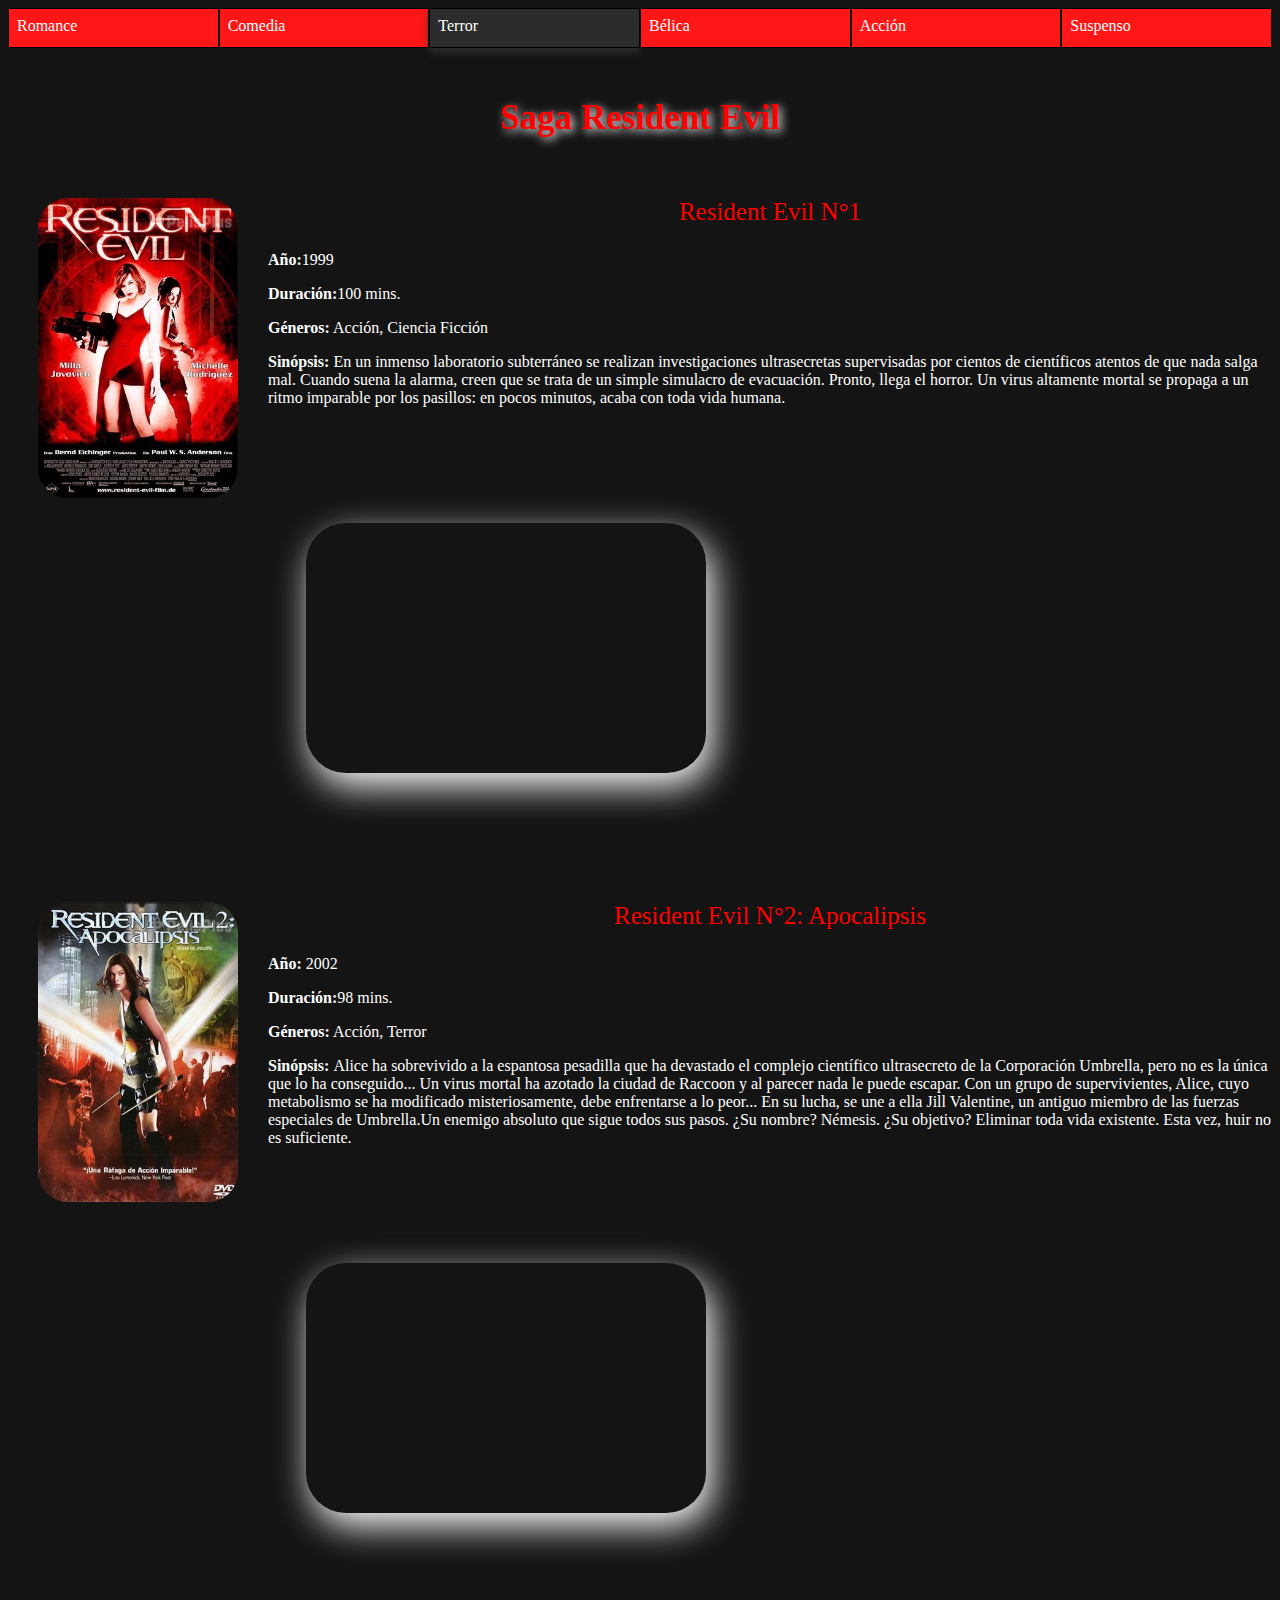
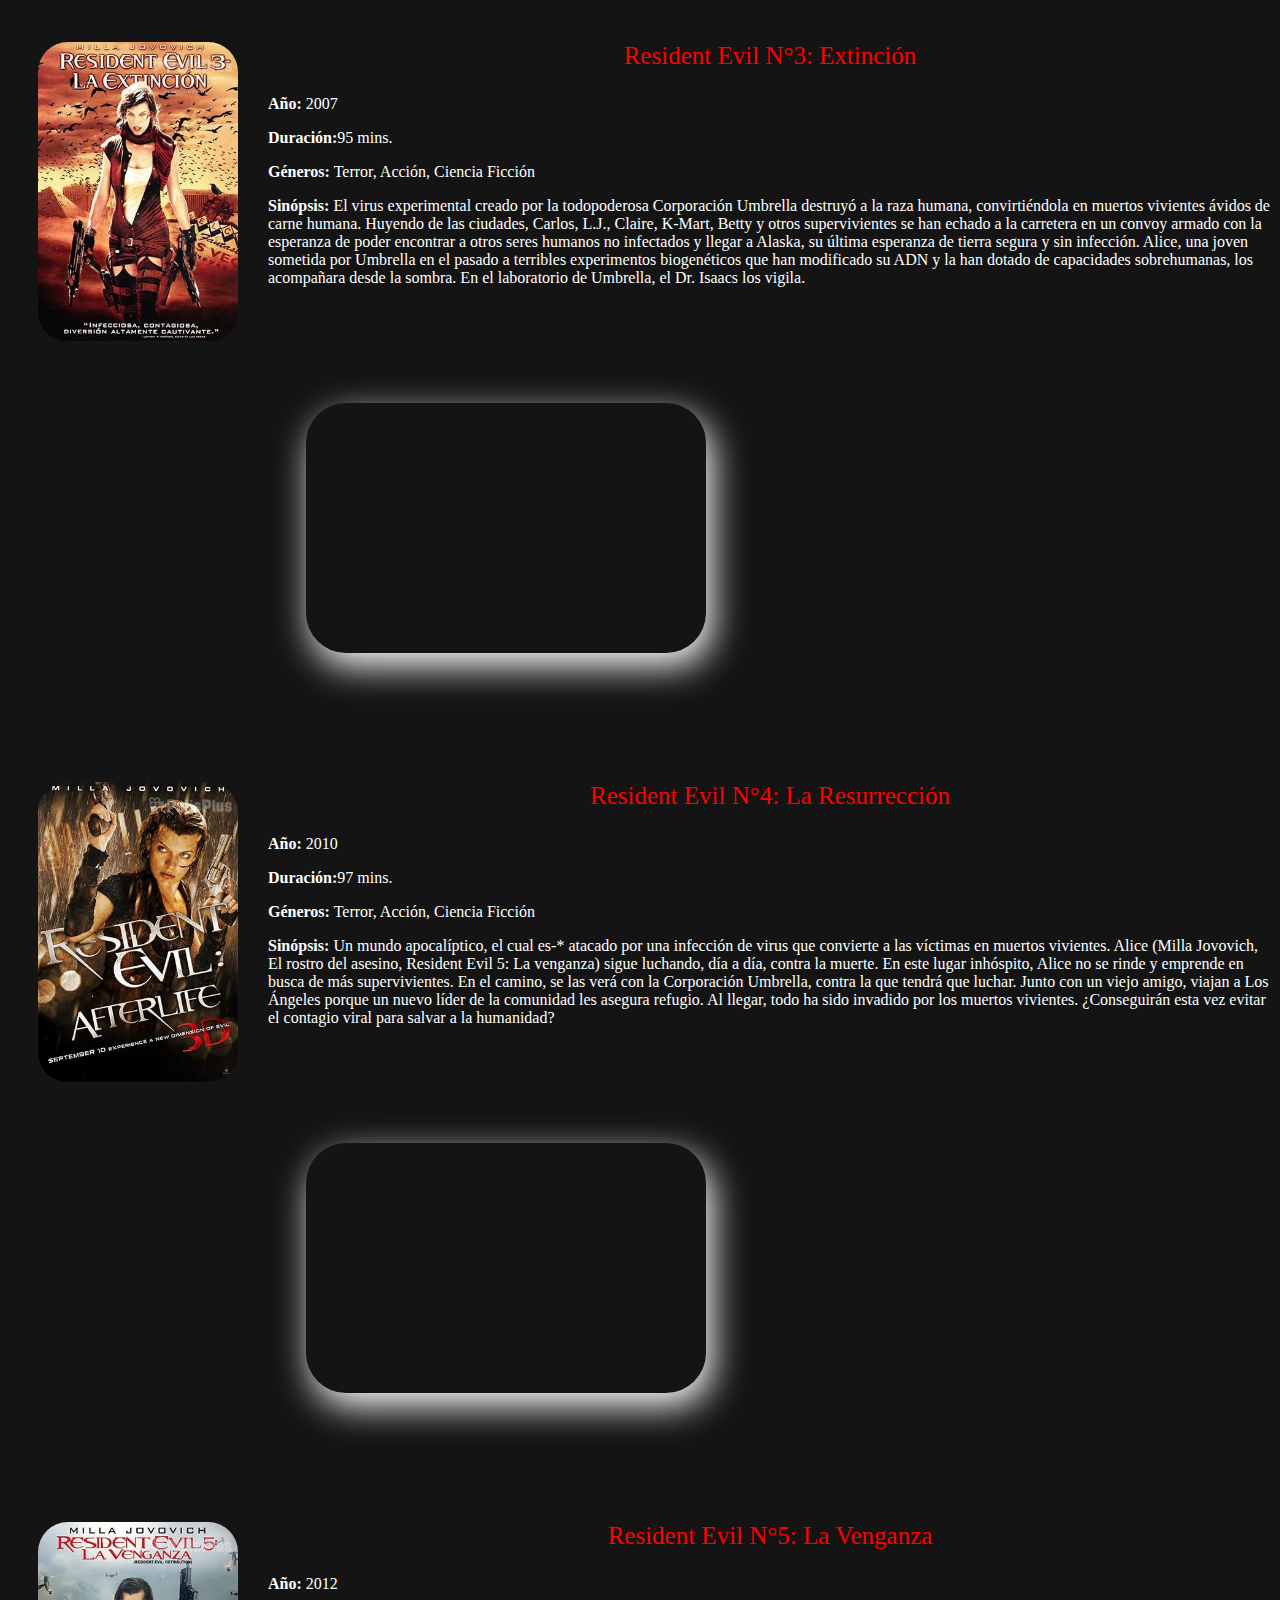
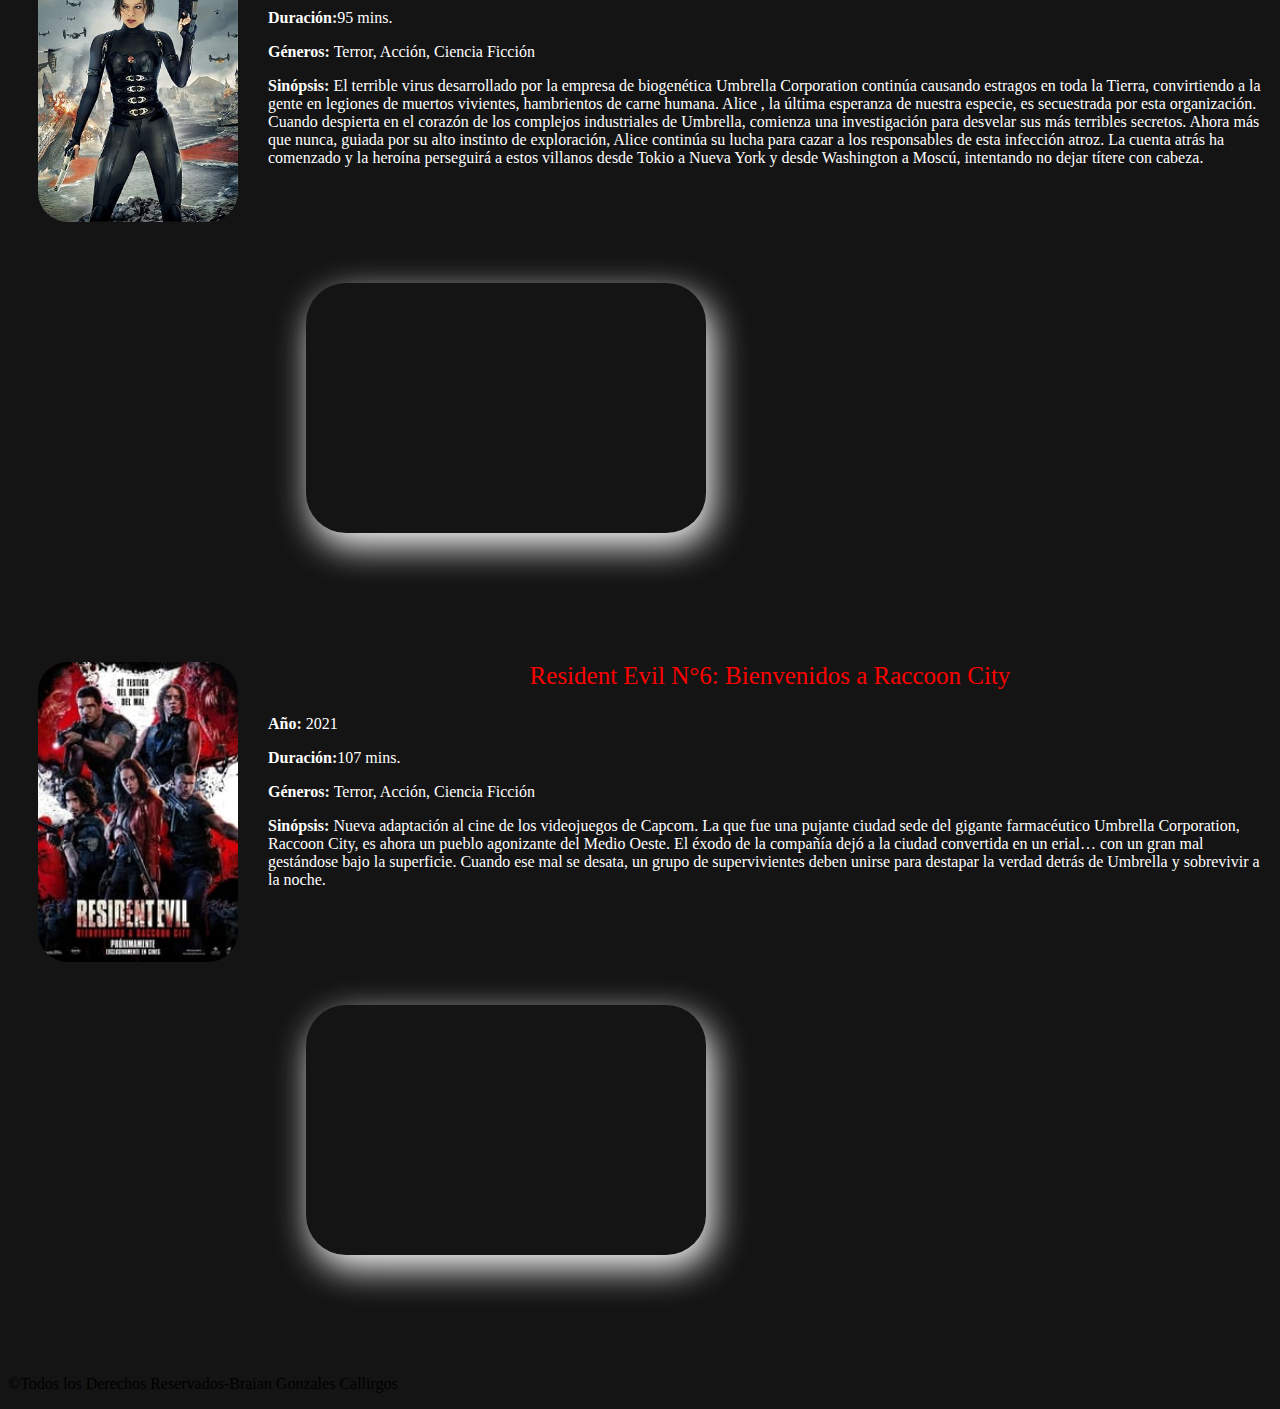
==== 1. PELICULA-COMPLETAS-main/index.html @ bfbb7c23 "Add files via upload" ====
<!DOCTYPE html>
<html lang="en">
<head>
    <meta charset="UTF-8">
    <meta http-equiv="X-UA-Compatible" content="IE=edge">
    <meta name="viewport" content="width=device-width, initial-scale=1.0">
    <title>Home</title>
    <link rel="stylesheet" href="./style.css">
</head>

<body>

<header>
<nav>
 <ul class="menu">


<li class="menu-item" ><a href="#" class="menu-link">Romance</a>    </li>
<li class="menu-item" ><a href="#" class="menu-link">Comedia</a>    </li>
<li class="menu-item" ><a href="#" class="menu-link">Terror</a>     </li>
<li class="menu-item" ><a href="#" class="menu-link">Bélica</a>     </li>
<li class="menu-item" ><a href="index2.html" class="menu-link">Acción</a>     </li>
<li class="menu-item" ><a href="#" class="menu-link">Suspenso</a>   </li>

 </ul>
</nav>
</header>

<main>
<h2> Saga Resident Evil</h2>

<!-- RESIDEN EVIL 1 -->

<div>    
    <a href="https://youtu.be/qjRtay--vwg" target="_blank" > <img  src="./img/imagen1.jpg" alt="Residen Evil 1" > </a>  


<p class="titulo">Resident Evil  N°1</p>
<p ><b>Año:</b>1999</p> 
<p ><b>Duración:</b>100 mins.</p>
<p ><b>Géneros:</b> Acción, Ciencia Ficción</p>
<p ><b>Sinópsis:  </b>En un inmenso laboratorio subterráneo se realizan investigaciones ultrasecretas supervisadas por cientos de científicos atentos de que nada salga mal. Cuando suena la alarma, creen que se trata de un simple simulacro de evacuación. Pronto, llega el horror. Un virus altamente mortal se propaga a un ritmo imparable por los pasillos: en pocos minutos, acaba con toda vida humana.
    </p>


    <iframe class="video" src="https://waaw.to/f/fXcGdStcE54D" frameborder="0" scrolling="no" width="400" height="250"allow="autoplay; encrypted-media" allowfullscreen=""></iframe>

 </div>
 
<!-- Residen evil 2 -->
<div>

<a href="https://www.youtube.com/watch?v=SwSLx-Img2w" target="_blank" > <img src="./img/imagen2.jpg" alt="Residen Evil 2"></a>

<p class="titulo">Resident Evil  N°2: Apocalipsis</p>
    <p ><b>Año:</b> 2002</p> 
    <p ><b>Duración:</b>98 mins.</p>
    <p ><b>Géneros:</b> Acción, Terror</p>
    <p><b>Sinópsis: </b>Alice ha sobrevivido a la espantosa pesadilla que ha devastado el complejo científico ultrasecreto de la Corporación Umbrella, pero no es la única que lo ha conseguido... Un virus mortal ha azotado la ciudad de Raccoon y al parecer nada le puede escapar. Con un grupo de supervivientes, Alice, cuyo metabolismo se ha modificado misteriosamente, debe enfrentarse a lo peor... En su lucha, se une a ella Jill Valentine, un antiguo miembro de las fuerzas especiales de Umbrella.Un enemigo absoluto que sigue todos sus pasos. ¿Su nombre? Némesis. ¿Su objetivo? Eliminar toda vida existente. Esta vez, huir no es suficiente. 
        </p>


 <iframe  class="video"   src="https://akamai.interplanetary.video/?v=aHR0cHM6Ly9ha2FtYWktY2RuLWNvbnRlbnQuaW50ZXJwbGFuZXRhcnkudmlkZW8vZW1iZWQtc2NoaDZ5NnN2aXJ5Lmh0bWw="scrolling="no" allowfullscreen="" width="400" height="250" frameborder="0"></iframe>
</div>

<!-- Residen evil 3 -->

<div> 

    <a  href="https://www.youtube.com/watch?v=mQ1KiftimH0" target="_blank" >  <img  class="imagen"  src="./img/imagen3.jpg" alt="Residen Evil 3 "></a>

  <p class="titulo">Resident Evil  N°3: Extinción</p>
        <p class=><b>Año:</b> 2007</p> 
        <p class=><b>Duración:</b>95 mins.</p>
        <p class=><b>Géneros:</b> Terror, Acción, Ciencia Ficción</p>
        <p class=
       ><b>Sinópsis: </b>El virus experimental creado por la todopoderosa Corporación Umbrella destruyó a la raza humana, convirtiéndola en muertos vivientes ávidos de carne humana. Huyendo de las ciudades, Carlos, L.J., Claire, K-Mart, Betty y otros supervivientes se han echado a la carretera en un convoy armado con la esperanza de poder encontrar a otros seres humanos no infectados y llegar a Alaska, su última esperanza de tierra segura y sin infección. Alice, una joven sometida por Umbrella en el pasado a terribles experimentos biogenéticos que han modificado su ADN y la han dotado de capacidades sobrehumanas, los acompañara desde la sombra. En el laboratorio de Umbrella, el Dr. Isaacs los vigila. 
         </p>
  

<iframe  class="video" src="https://pelisplus.icu/play?id=MjgxMzY=&amp;option=latin" scrolling="no" allowfullscreen="" width="400" height="250" frameborder="0" __idm_id__="4177921"></iframe>
 </div>

 <!-- Residen evil 4 -->

  <div>

    <a  href="https://www.youtube.com/watch?v=I5GieEmEmFY" target="_blank" >  <img  class="imagen"  src="./img/imagen4.jpg" alt="Residen Evil 4 "> </a>
   
  <p class="titulo">Resident Evil  N°4: La Resurrección</p>
            <p class=><b>Año:</b> 2010</p> 
            <p class=><b>Duración:</b>97 mins.</p>
            <p class=><b>Géneros:</b> Terror, Acción, Ciencia Ficción</p>
            <p class="text-info"><b>Sinópsis: </b>Un mundo apocalíptico, el cual es-* atacado por una infección de virus que convierte a las víctimas en muertos vivientes. Alice (Milla Jovovich, El rostro del asesino, Resident Evil 5: La venganza) sigue luchando, día a día, contra la muerte. En este lugar inhóspito, Alice no se rinde y emprende en busca de más supervivientes. En el camino, se las verá con la Corporación Umbrella, contra la que tendrá que luchar. Junto con un viejo amigo, viajan a Los Ángeles porque un nuevo líder de la comunidad les asegura refugio. Al llegar, todo ha sido invadido por los muertos vivientes. ¿Conseguirán esta vez evitar el contagio viral para salvar a la humanidad?
             </p>

        <iframe class="video" src="https://pelisplus.icu/play?id=MjgzMjM=&amp;option=latin" scrolling="no" allowfullscreen="" width="400" height="250" frameborder="0"></iframe>
    
    </div>

<!-- resident evil 5 -->

    <div>
        <a  href="https://www.youtube.com/watch?v=nVEP8n1e0Os" target="_blank" >  <img  class="imagen"  src="./img/imagen5.jpg" alt="Residen Evil 3 "></a>
       
            <p class="titulo">Resident Evil  N°5: La Venganza</p>
            
                <p class=><b>Año:</b> 2012</p> 
                <p class=><b>Duración:</b>95 mins.</p>
                <p class=><b>Géneros:</b> Terror, Acción, Ciencia Ficción</p>
                <p class=><b>Sinópsis: </b>El terrible virus desarrollado por la empresa de biogenética Umbrella Corporation continúa causando estragos en toda la Tierra, convirtiendo a la gente en legiones de muertos vivientes, hambrientos de carne humana. Alice , la última esperanza de nuestra especie, es secuestrada por esta organización. Cuando despierta en el corazón de los complejos industriales de Umbrella, comienza una investigación para desvelar sus más terribles secretos. Ahora más que nunca, guiada por su alto instinto de exploración, Alice continúa su lucha para cazar a los responsables de esta infección atroz. La cuenta atrás ha comenzado y la heroína perseguirá a estos villanos desde Tokio a Nueva York y desde Washington a Moscú, intentando no dejar títere con cabeza.
                 </p>
                 
            
       
        <iframe class="video" src="https://pelisplus.icu/play?id=Mjg0ODk=&amp;option=latin" scrolling="no" allowfullscreen="" width="400" height="250" frameborder="0" __idm_id__="6832129"></iframe>

            </div>
<!-- resident evil 6 -->

           <div>

            <a  href="https://www.youtube.com/watch?v=sKNQM7JmF-k" target="_blank" ><img  class="imagen"  src="./img/imagen6.jpg" alt="Residen Evil 6 "></a> 
          
            <p class="titulo">Resident Evil  N°6: Bienvenidos a Raccoon City</p>
                
             <p class=><b>Año:</b> 2021</p> 
                    <p class=><b>Duración:</b>107 mins.</p>
                    <p class=><b>Géneros:</b> Terror, Acción, Ciencia Ficción</p>
                    <p class="text-info"><b>Sinópsis: </b>Nueva adaptación al cine de los videojuegos de Capcom. La que fue una pujante ciudad sede del gigante farmacéutico Umbrella Corporation, Raccoon City, es ahora un pueblo agonizante del Medio Oeste. El éxodo de la compañía dejó a la ciudad convertida en un erial… con un gran mal gestándose bajo la superficie. Cuando ese mal se desata, un grupo de supervivientes deben unirse para destapar la verdad detrás de Umbrella y sobrevivir a la noche.
                     </p>
        
            
                <iframe    class="video" src="https://pelisplus.icu/play?id=MTI4MTAz&amp;option=latin" scrolling="no" allowfullscreen="" width="400" height="250" frameborder="0"></iframe>
            </div>

</main>

<footer class="left">
    <p>&copy;Todos los Derechos Reservados-Braian Gonzales Callirgos</p>
</footer>
        
</body>
</html>
---- 1. PELICULA-COMPLETAS-main/style.css ----
*{
    box-sizing: border-box;
}

body{
    background-color: rgb(20, 20, 20);
}
nav .menu{
    list-style: none;
    padding: 0%;
    display: flex;
margin-top: 0;}

nav  .menu-link{
    text-decoration: none;
    color: rgb(255, 255, 255);
   }

nav .menu-item{
    width: 50%;
    height: 40px;
    background-color: rgb(255, 23, 23);
    border: 1px solid black;
    flex: 1;
    padding: 8px;
    }

nav .menu-item:hover{
    background-color: rgb(44, 44, 44);
}

nav .menu-item:nth-child(3){
    box-shadow: 0px 5px 7px rgb(44, 44, 44);
    background-color:rgb(44, 44, 44) ;
}


h2{

margin-top: 50px;
text-align: center;
color: red;
margin-bottom: 60px;
text-shadow: 3px 3px 10px #ffffff;
font-size: 35px;}


img{
 border-radius: 30px;
  margin-right: 30px;
 margin-left: 30px;
 height: 300px;
 width: 200px;
 float: left;}

    
main div p{
    justify-content: first baseline;
    color:white;
    vertical-align: text-top;}
main div .titulo {
text-align: center;
    color: rgb(255, 0, 0);
    font-size: 25px;}
    

main div .video{
    margin-top: 100px;
    box-shadow: 6px 13px 36px white;
    margin-left: 3%;
    margin-bottom: 100px;
    border-radius: 40px;
   
}

main button {
    color: rgb(255, 255, 255);
    height: 50px;
    width: 200px;
    border-radius: 30px;
    background-color: rgb(255, 0, 0);
    border: none;
    clip: unset;
   cursor: pointer;
   display: inline-block;
   margin-bottom: 100px;
   

  




}
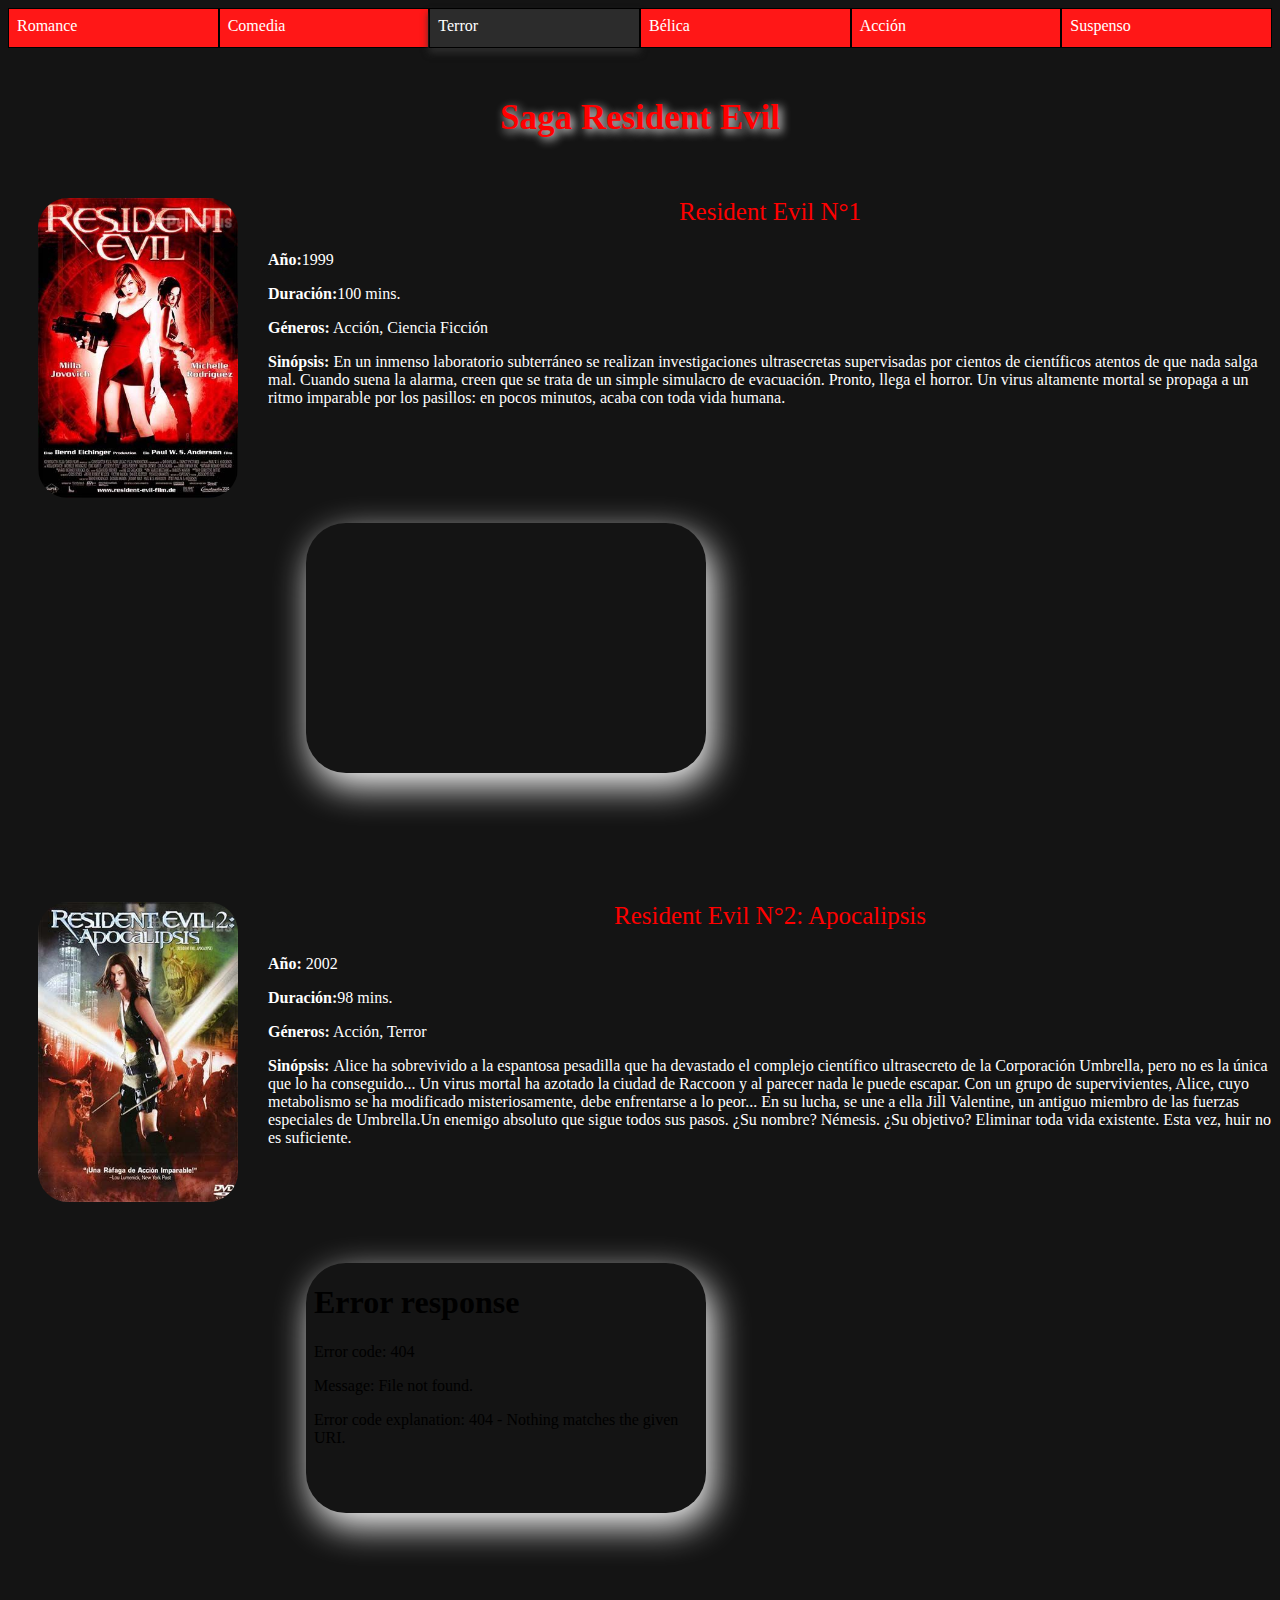
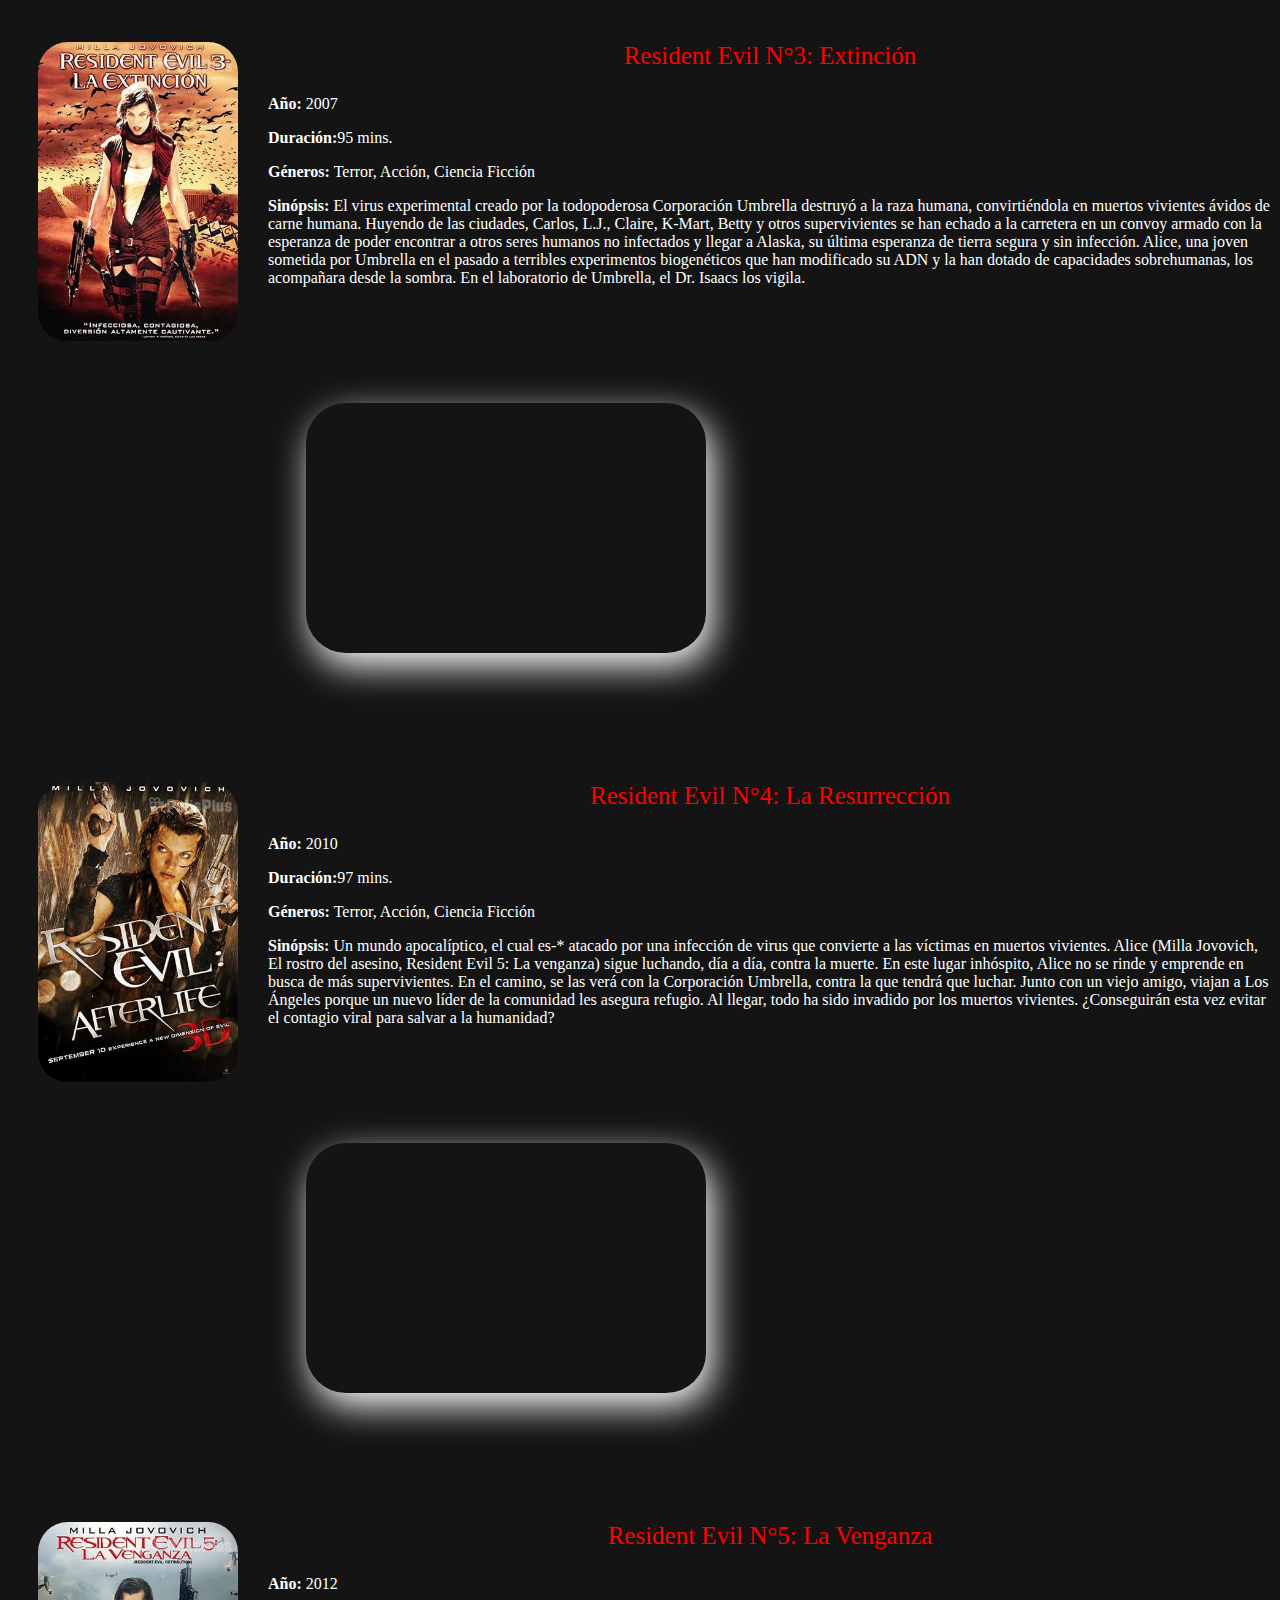
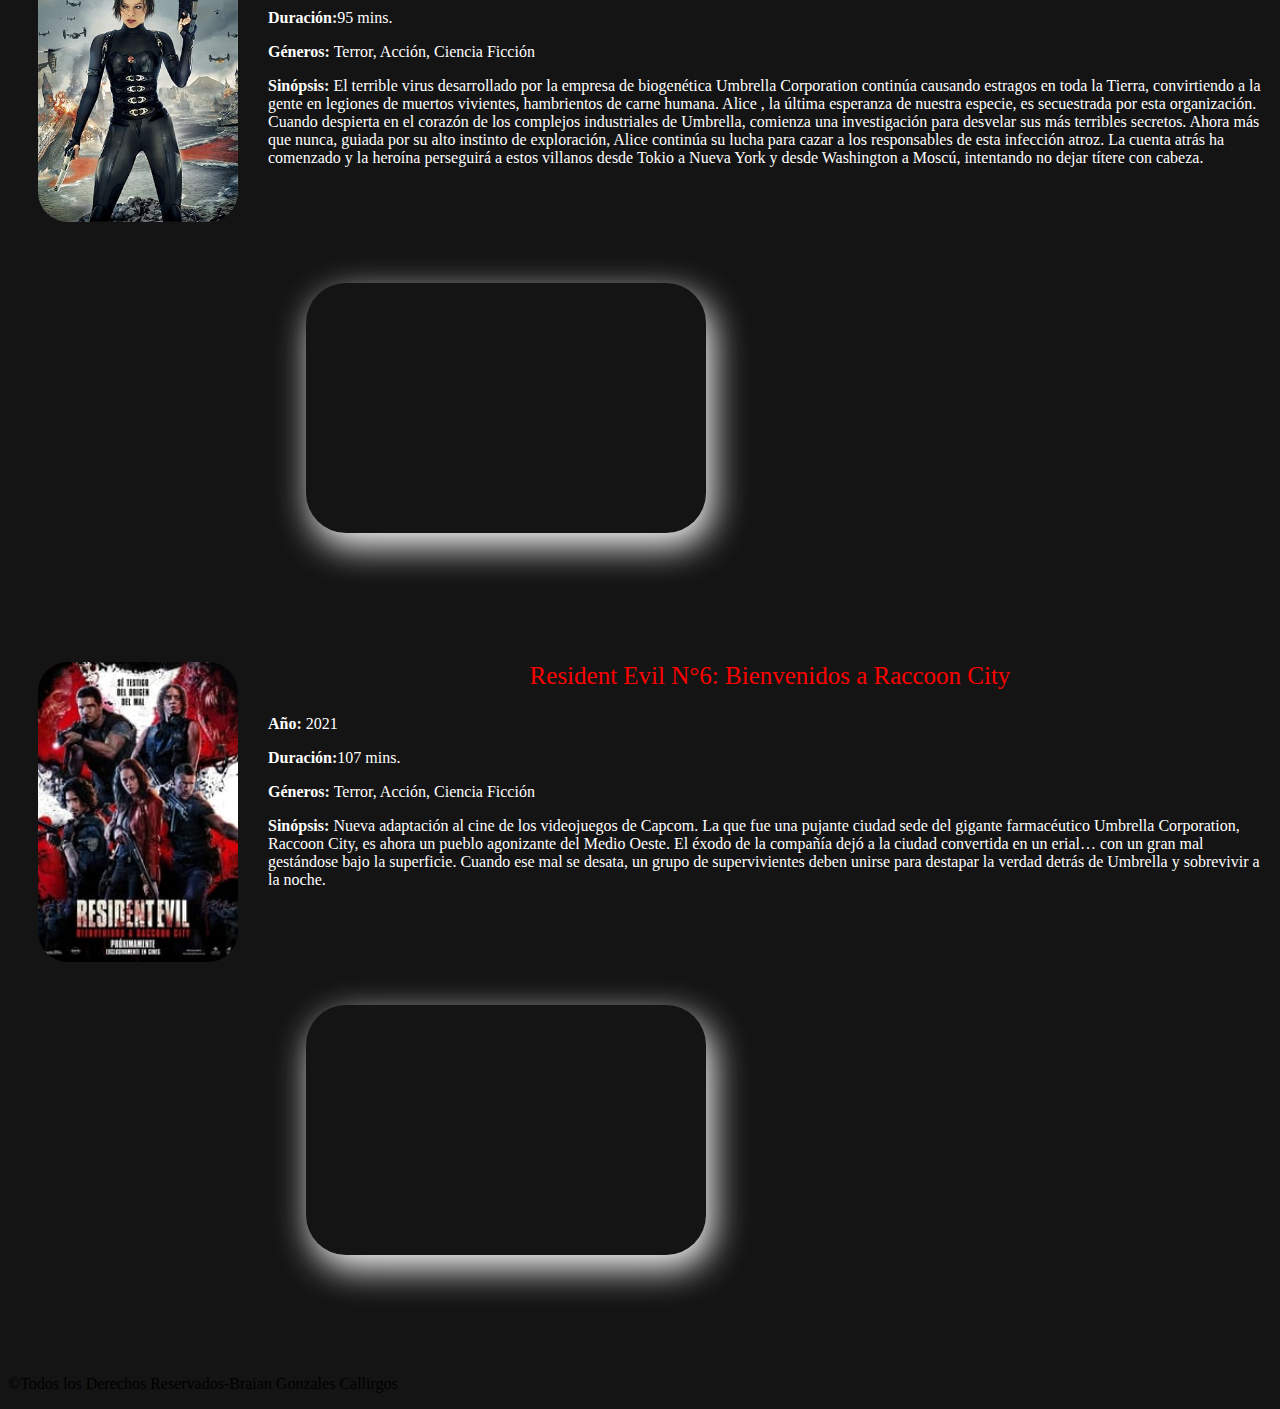
==== commit b7ee674f: "Update index.html" ====
--- a/1. PELICULA-COMPLETAS-main/index.html
+++ b/1. PELICULA-COMPLETAS-main/index.html
@@ -60,7 +60,7 @@
         </p>
 
 
- <iframe  class="video"   src="https://akamai.interplanetary.video/?v=aHR0cHM6Ly9ha2FtYWktY2RuLWNvbnRlbnQuaW50ZXJwbGFuZXRhcnkudmlkZW8vZW1iZWQtc2NoaDZ5NnN2aXJ5Lmh0bWw="scrolling="no" allowfullscreen="" width="400" height="250" frameborder="0"></iframe>
+ <iframe  class="video"   src="src="https://akamai.interplanetary.video/?v=aHR0cHM6Ly9ha2FtYWktY2RuLWNvbnRlbnQuaW50ZXJwbGFuZXRhcnkudmlkZW8vZW1iZWQtc2NoaDZ5NnN2aXJ5Lmh0bWw="="scrolling="no" allowfullscreen="" width="400" height="250" frameborder="0"></iframe>
 </div>
 
 <!-- Residen evil 3 -->
@@ -141,4 +141,4 @@
 </footer>
         
 </body>
-</html>+</html>
